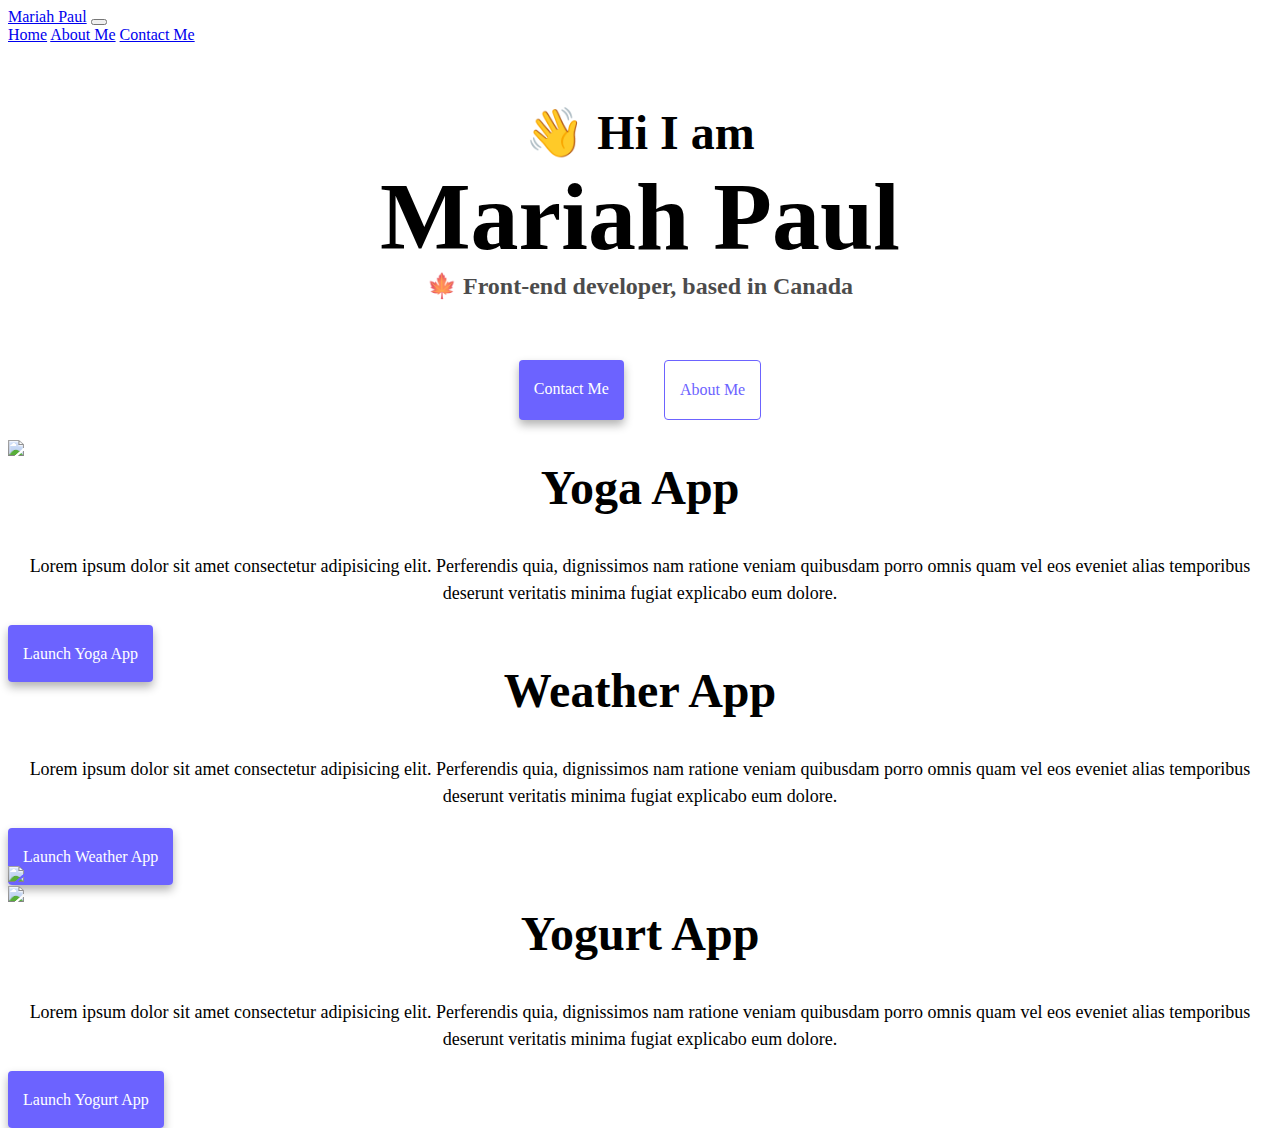
==== index.html @ c0a34bb5 "transferred portfolio project from sandbox" ====
<!DOCTYPE html>
<html lang="en">
  <head>
    <meta charset="UTF-8" />
    <meta http-equiv="X-UA-Compatible" content="IE=edge" />
    <meta name="viewport" content="width=device-width, initial-scale=1.0" />
    <title>Mariah Paul</title>

    <link
      href="https://cdn.jsdelivr.net/npm/bootstrap@5.2.0/dist/css/bootstrap.min.css"
      rel="stylesheet"
      integrity="sha384-gH2yIJqKdNHPEq0n4Mqa/HGKIhSkIHeL5AyhkYV8i59U5AR6csBvApHHNl/vI1Bx"
      crossorigin="anonymous"
    />
    <link rel="stylesheet" href="style.css" />
    <script
      src="https://cdn.jsdelivr.net/npm/bootstrap@5.2.0/dist/js/bootstrap.bundle.min.js"
      integrity="sha384-A3rJD856KowSb7dwlZdYEkO39Gagi7vIsF0jrRAoQmDKKtQBHUuLZ9AsSv4jD4Xa"
      crossorigin="anonymous"
    ></script>
  </head>
  <body>
    <nav class="navbar navbar-expand-lg bg-light">
      <div class="container-fluid">
        <a class="navbar-brand" href="index.html">Mariah Paul</a>
        <button
          class="navbar-toggler"
          type="button"
          data-bs-toggle="collapse"
          data-bs-target="#navbarNavAltMarkup"
          aria-controls="navbarNavAltMarkup"
          aria-expanded="false"
          aria-label="Toggle navigation"
        >
          <span class="navbar-toggler-icon"></span>
        </button>
        <div class="collapse navbar-collapse" id="navbarNavAltMarkup">
          <div class="navbar-nav">
            <a class="nav-link active" aria-current="page" href="index.html"
              >Home</a
            >
            <a class="nav-link" href="about.html#about-section">About Me</a>
            <a class="nav-link" href="about.html#contact">Contact Me</a>
          </div>
        </div>
      </div>
    </nav>
    <h2 class="greeting">👋 Hi I am</h2>
    <h1 id="name">Mariah Paul</h1>
    <h3>🍁 Front-end developer, based in Canada</h3>
    <div class="navigation-links">
      <a href="about.html#contact" class="contact-link">Contact me</a>
      <a href="about.html" class="about-link">About me</a>
    </div>

    <div class="container mb-4">
      <div class="row">
        <div class="col-md-6">
          <img
            src="images/yoga.png"
            class="img-fluid rounded border p-2 mb-2"
          />
        </div>
        <div class="col-md-6">
          <h2 class="mb-2">Yoga App</h2>
          <p>
            Lorem ipsum dolor sit amet consectetur adipisicing elit. Perferendis
            quia, dignissimos nam ratione veniam quibusdam porro omnis quam vel
            eos eveniet alias temporibus deserunt veritatis minima fugiat
            explicabo eum dolore.
          </p>
          <div class="mt-4">
            <a href="index.html#name" class="primary-link">Launch Yoga App</a>
          </div>
        </div>
      </div>
      <div class="row mt-5">
        <div class="col-md-6">
          <h2 class="mb-2">Weather App</h2>
          <p>
            Lorem ipsum dolor sit amet consectetur adipisicing elit. Perferendis
            quia, dignissimos nam ratione veniam quibusdam porro omnis quam vel
            eos eveniet alias temporibus deserunt veritatis minima fugiat
            explicabo eum dolore.
          </p>
          <div class="mt-4 mb-4">
            <a href="index.html#name" class="primary-link"
              >Launch Weather App</a
            >
          </div>
        </div>
        <div class="col-md-6">
          <img src="images/weather.png" class="img-fluid mt-2" />
        </div>
      </div>
      <div class="row mt-5">
        <div class="col-md-6">
          <img src="images/yogurt.png" class="img-fluid mb-2" />
        </div>
        <div class="col-md-6">
          <h2 class="mb-2">Yogurt App</h2>
          <p>
            Lorem ipsum dolor sit amet consectetur adipisicing elit. Perferendis
            quia, dignissimos nam ratione veniam quibusdam porro omnis quam vel
            eos eveniet alias temporibus deserunt veritatis minima fugiat
            explicabo eum dolore.
          </p>
          <div class="mt-4">
            <a href="index.html#name" class="primary-link">Launch Yogurt App</a>
          </div>
        </div>
      </div>
    </div>
  </body>
</html>
---- style.css ----
:root {
  --primary-color: #6c63ff;
  --secondary-color: #f5f2fe;
  --box-shadow: 0 5px 10px rgba(0, 0, 0, 0.3);
}

h1,
h2,
h3 {
  text-align: center;
  margin: 0;
}

h1 {
  font-size: 96px;
}

h2 {
  font-size: 48px;
}

h3 {
  font-size: 24px;
  opacity: 0.7;
}

p {
  padding: 20px;
  border-radius: 4px;
  font-size: 18px;
  line-height: 1.5;
  text-align: center;
}

.greeting {
  margin-top: 60px;
}

.center {
  text-align: center;
}

.navigation-links {
  display: flex;
  margin-top: 40px;
  justify-content: center;
}

.navigation-links a {
  margin: 20px;
  border-radius: 4px;
  padding: 20px 15px;
  text-decoration: none;
  text-transform: capitalize;
}

.contact-link {
  background: var(--primary-color);
  box-shadow: var(--box-shadow);
  color: white;
}

.about-link {
  color: var(--primary-color);
  border: 1px solid var(--primary-color);
}

.abt-img {
  height: auto;
}

.homepage-link {
  color: var(--primary-color);
  text-align: center;
  display: block;
}

.primary-link {
  background-color: #6c63ff;
  color: #ffff;
  text-decoration: none;
  border-radius: 4px;
  padding: 20px 15px;
  text-align: center;
  box-shadow: var(--box-shadow);
}

.about-paragraphs {
  display: flex;
  margin: 30px 0;
}

.about-paragraphs p {
  margin: 10px;
}

.email-link {
  display: flex;
  justify-content: center;
  color: var(--primary-color);
  font-size: 28px;
  text-decoration: none;
}

.email-link:hover {
  text-decoration: underline;
}
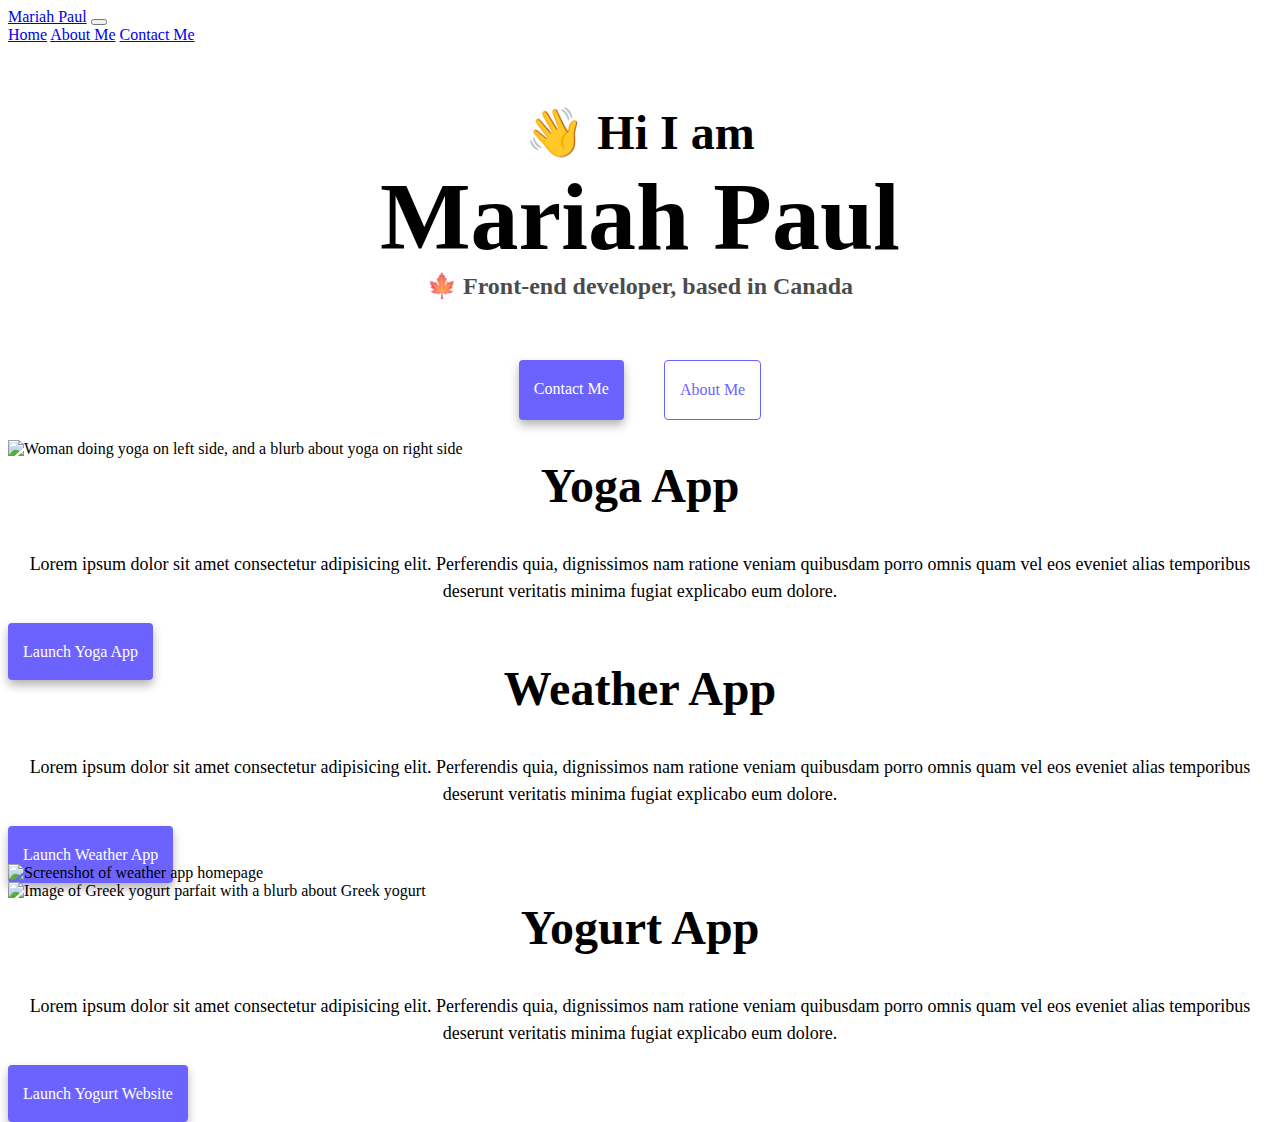
==== commit f6df2704: "Made index file more SEO friendly" ====
--- a/index.html
+++ b/index.html
@@ -4,8 +4,11 @@
     <meta charset="UTF-8" />
     <meta http-equiv="X-UA-Compatible" content="IE=edge" />
     <meta name="viewport" content="width=device-width, initial-scale=1.0" />
-    <title>Mariah Paul</title>
-
+    <title>Front-end developer - Mariah Paul</title>
+    <meta
+      name="description"
+      content="Mariah Paul is a novice front-end developer based in Canada, check out her projects."
+    />
     <link
       href="https://cdn.jsdelivr.net/npm/bootstrap@5.2.0/dist/css/bootstrap.min.css"
       rel="stylesheet"
@@ -39,8 +42,12 @@
             <a class="nav-link active" aria-current="page" href="index.html"
               >Home</a
             >
-            <a class="nav-link" href="about.html#about-section">About Me</a>
-            <a class="nav-link" href="about.html#contact">Contact Me</a>
+            <a class="nav-link" href="about.html#about-section" title="About Me"
+              >About Me</a
+            >
+            <a class="nav-link" href="about.html#contact" title="Contact Me"
+              >Contact Me</a
+            >
           </div>
         </div>
       </div>
@@ -49,8 +56,15 @@
     <h1 id="name">Mariah Paul</h1>
     <h3>🍁 Front-end developer, based in Canada</h3>
     <div class="navigation-links">
-      <a href="about.html#contact" class="contact-link">Contact me</a>
-      <a href="about.html" class="about-link">About me</a>
+      <a
+        href="about.html#contact"
+        class="contact-link"
+        title="Contact Mariah Paul"
+        >Contact me</a
+      >
+      <a href="about.html" class="about-link" title="About Mariah Paul"
+        >About me</a
+      >
     </div>
 
     <div class="container mb-4">
@@ -59,6 +73,7 @@
           <img
             src="images/yoga.png"
             class="img-fluid rounded border p-2 mb-2"
+            alt="Woman doing yoga on left side, and a blurb about yoga on right side"
           />
         </div>
         <div class="col-md-6">
@@ -70,7 +85,9 @@
             explicabo eum dolore.
           </p>
           <div class="mt-4">
-            <a href="index.html#name" class="primary-link">Launch Yoga App</a>
+            <a href="index.html#name" class="primary-link" title="Open yoga app"
+              >Launch Yoga App</a
+            >
           </div>
         </div>
       </div>
@@ -84,18 +101,29 @@
             explicabo eum dolore.
           </p>
           <div class="mt-4 mb-4">
-            <a href="index.html#name" class="primary-link"
+            <a
+              href="index.html#name"
+              class="primary-link"
+              title="Open weather app"
               >Launch Weather App</a
             >
           </div>
         </div>
         <div class="col-md-6">
-          <img src="images/weather.png" class="img-fluid mt-2" />
+          <img
+            src="images/weather.png"
+            class="img-fluid mt-2"
+            alt="Screenshot of weather app homepage"
+          />
         </div>
       </div>
       <div class="row mt-5">
         <div class="col-md-6">
-          <img src="images/yogurt.png" class="img-fluid mb-2" />
+          <img
+            src="images/yogurt.png"
+            class="img-fluid mb-2"
+            alt="Image of Greek yogurt parfait with a blurb about Greek yogurt"
+          />
         </div>
         <div class="col-md-6">
           <h2 class="mb-2">Yogurt App</h2>
@@ -106,7 +134,12 @@
             explicabo eum dolore.
           </p>
           <div class="mt-4">
-            <a href="index.html#name" class="primary-link">Launch Yogurt App</a>
+            <a
+              href="index.html#name"
+              class="primary-link"
+              title="Open yogurt webpage"
+              >Launch Yogurt Website</a
+            >
           </div>
         </div>
       </div>
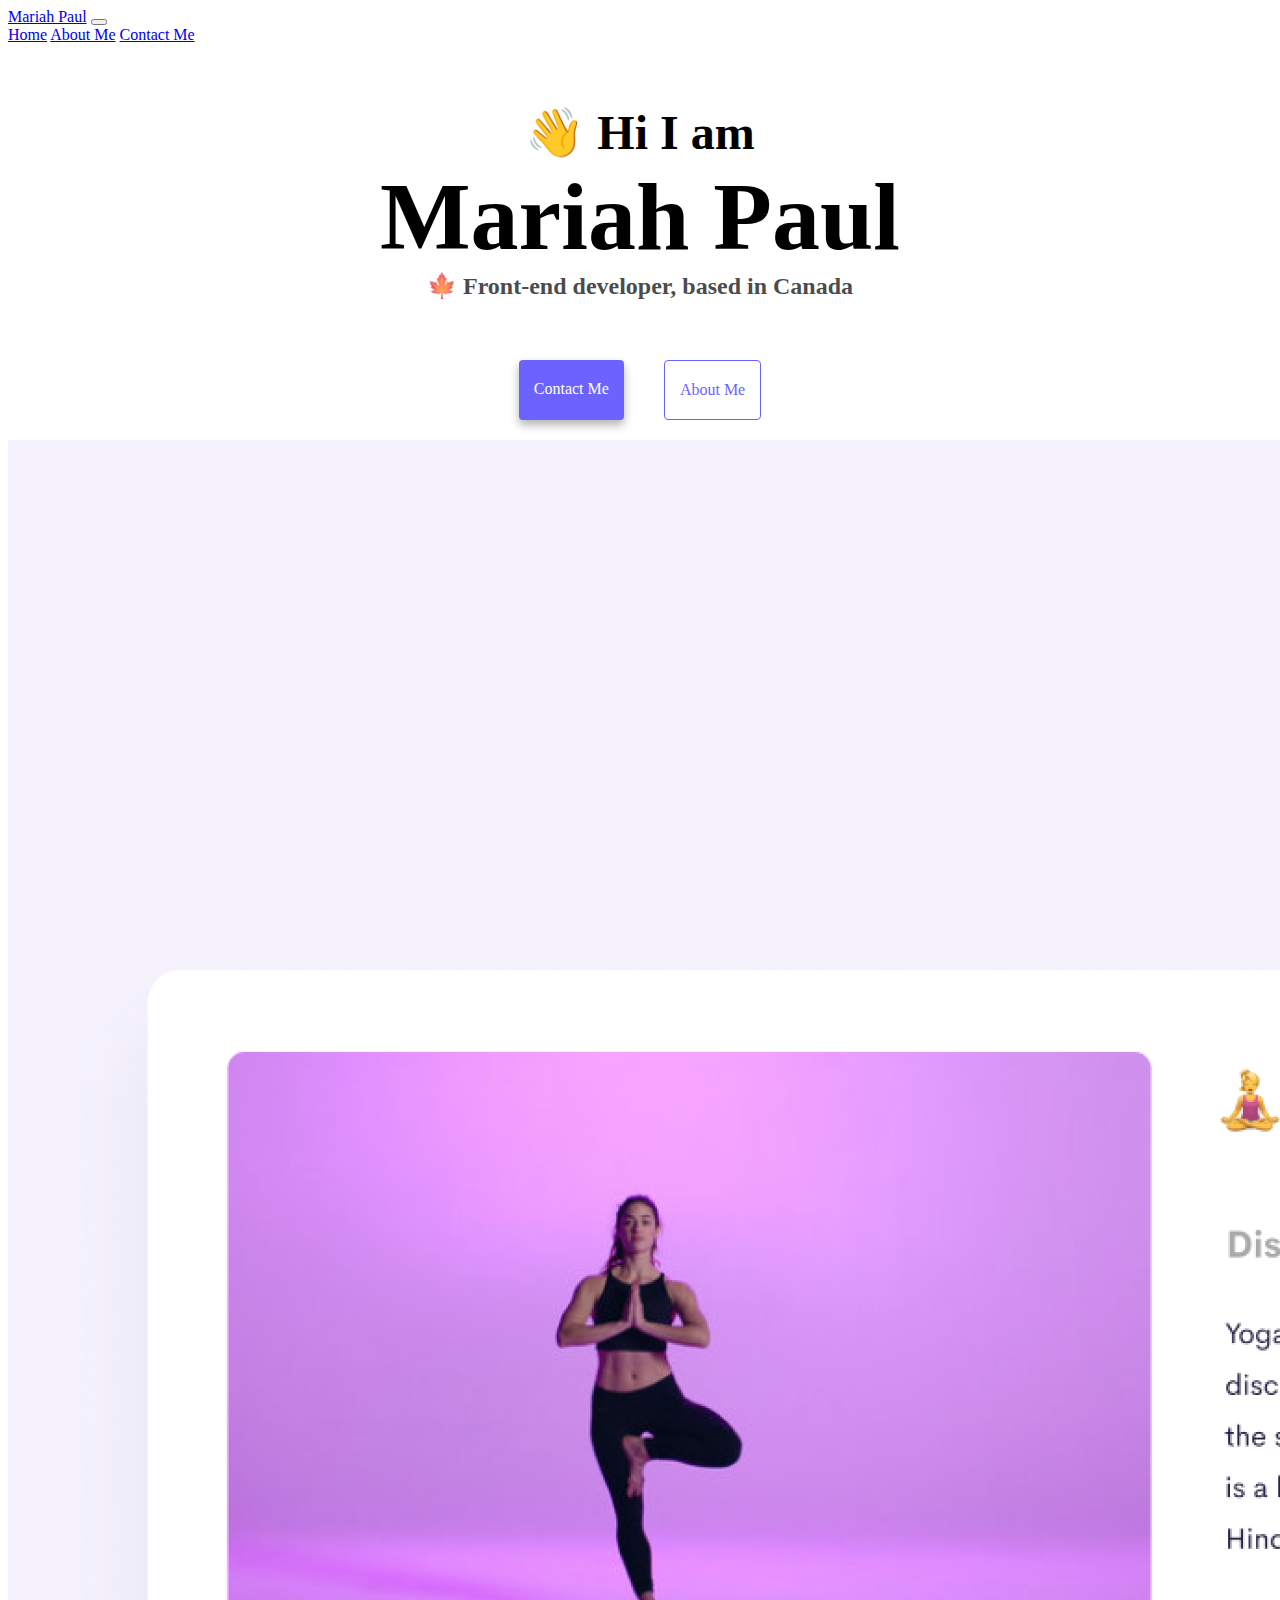
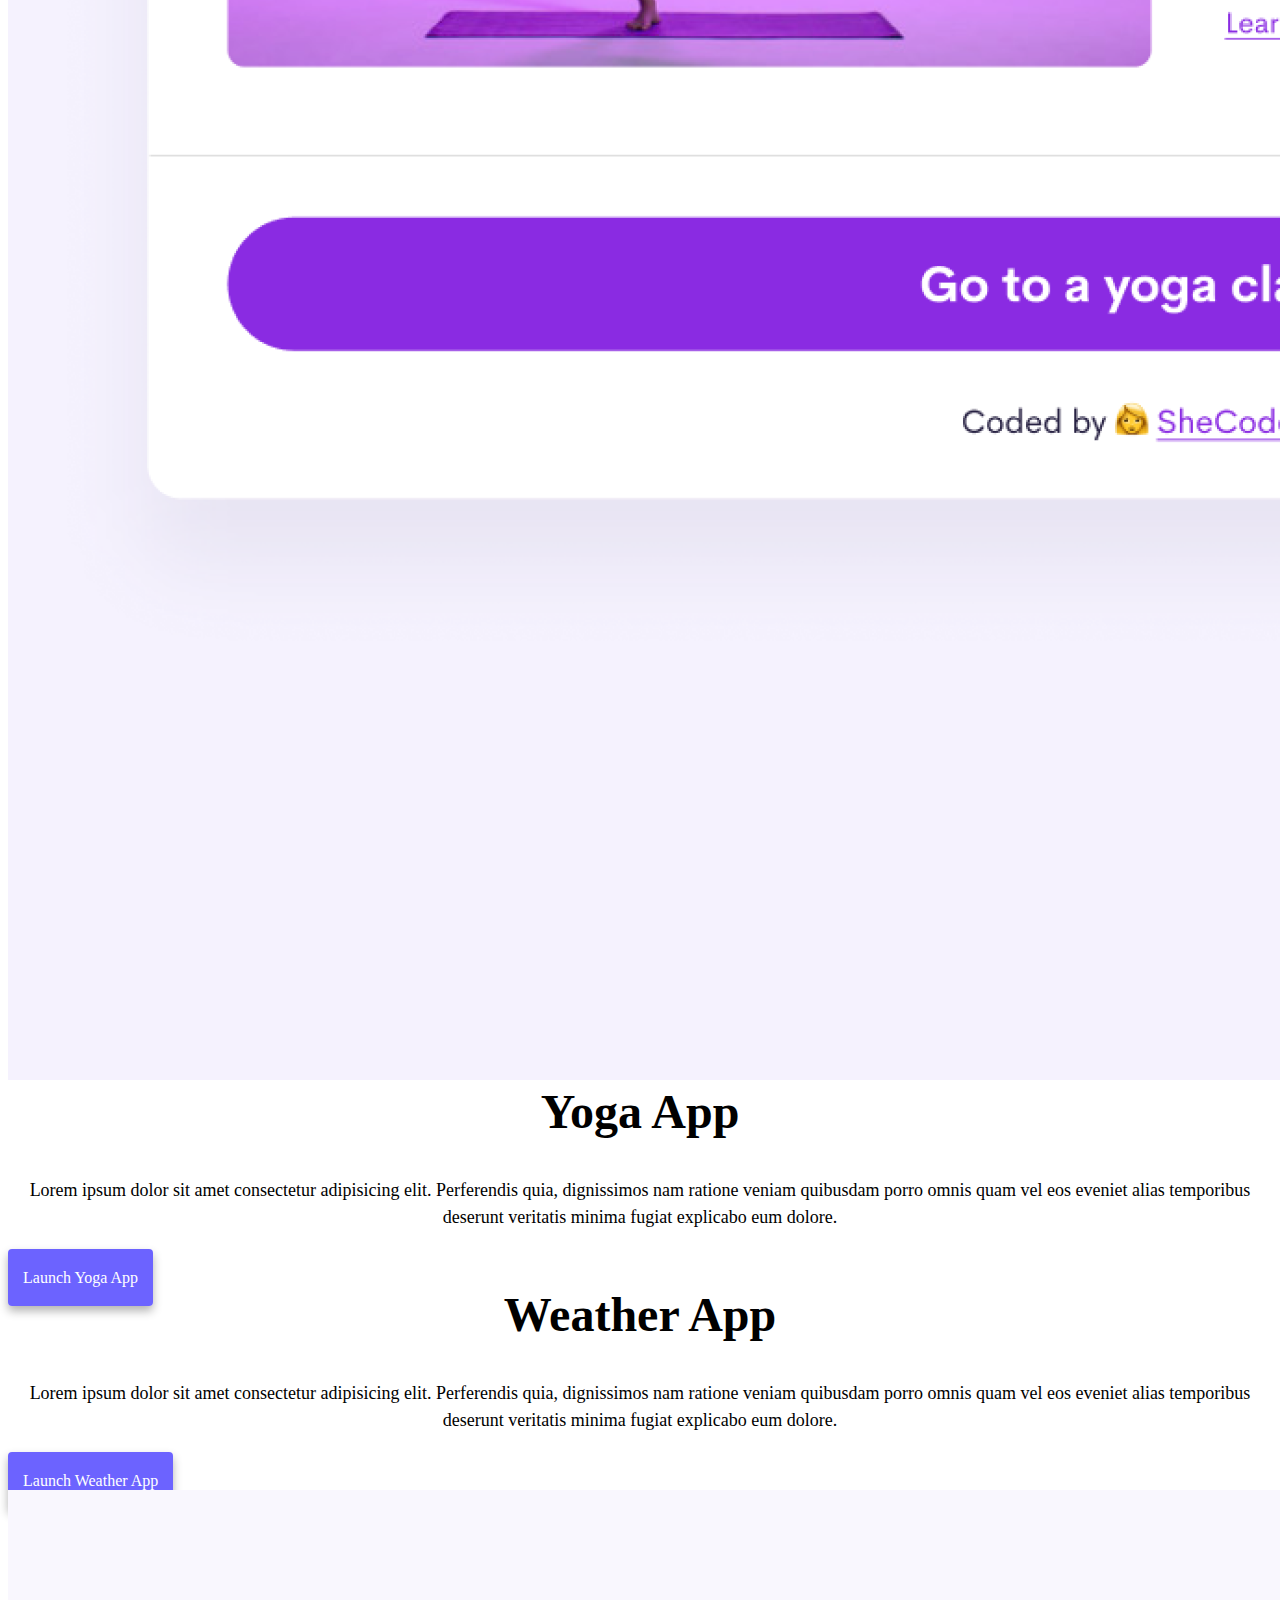
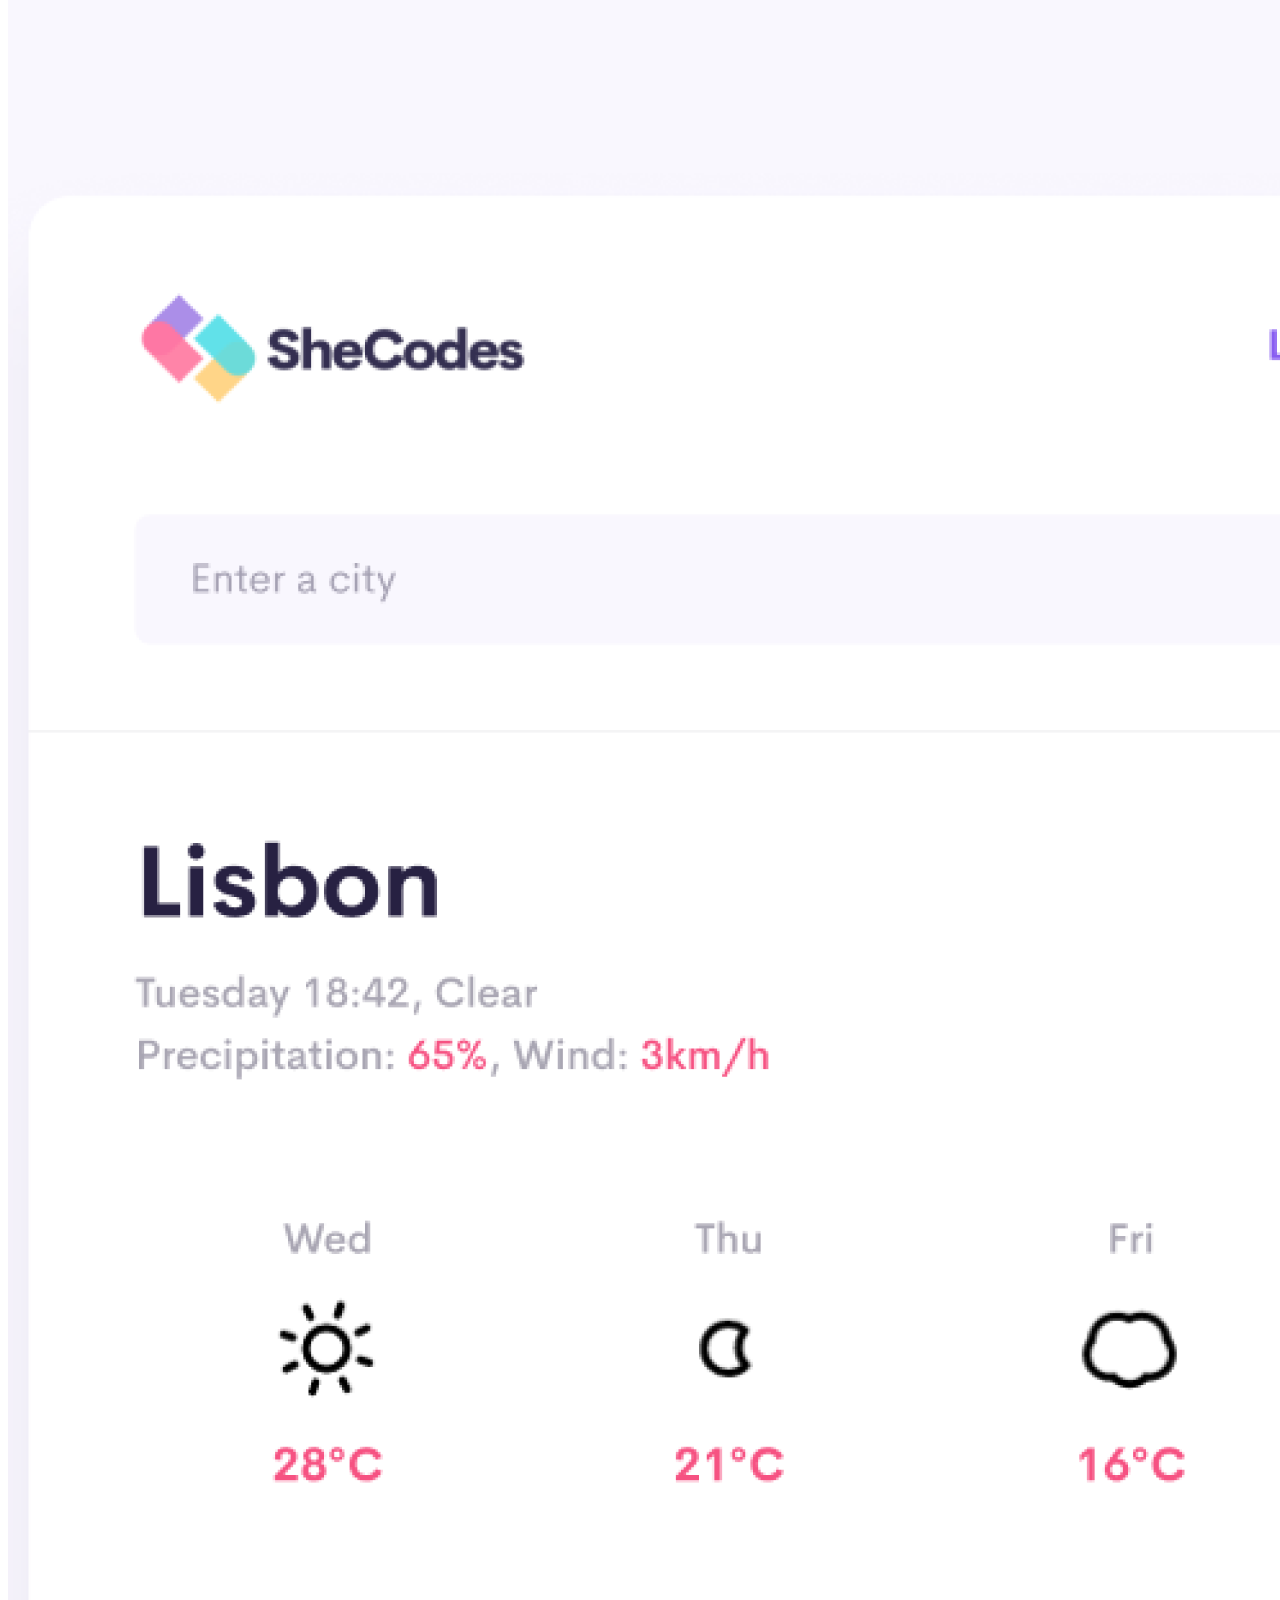
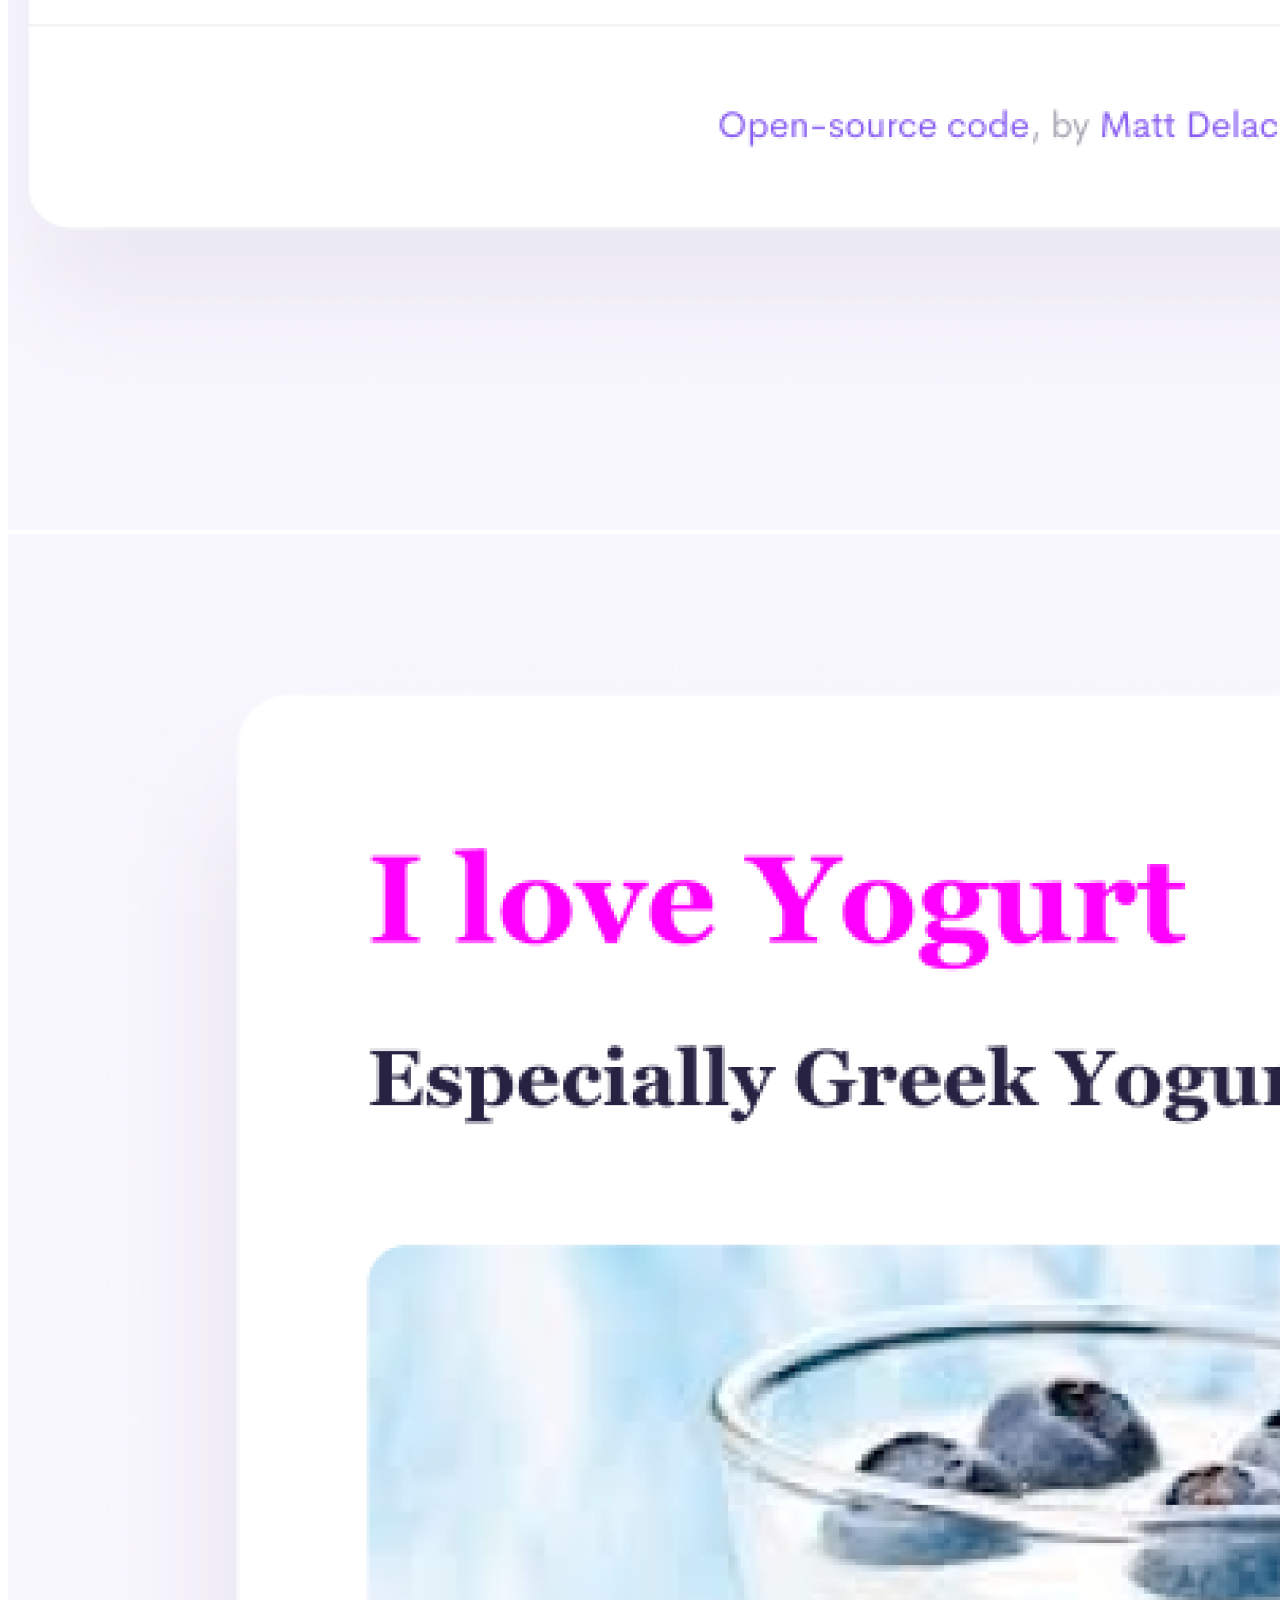
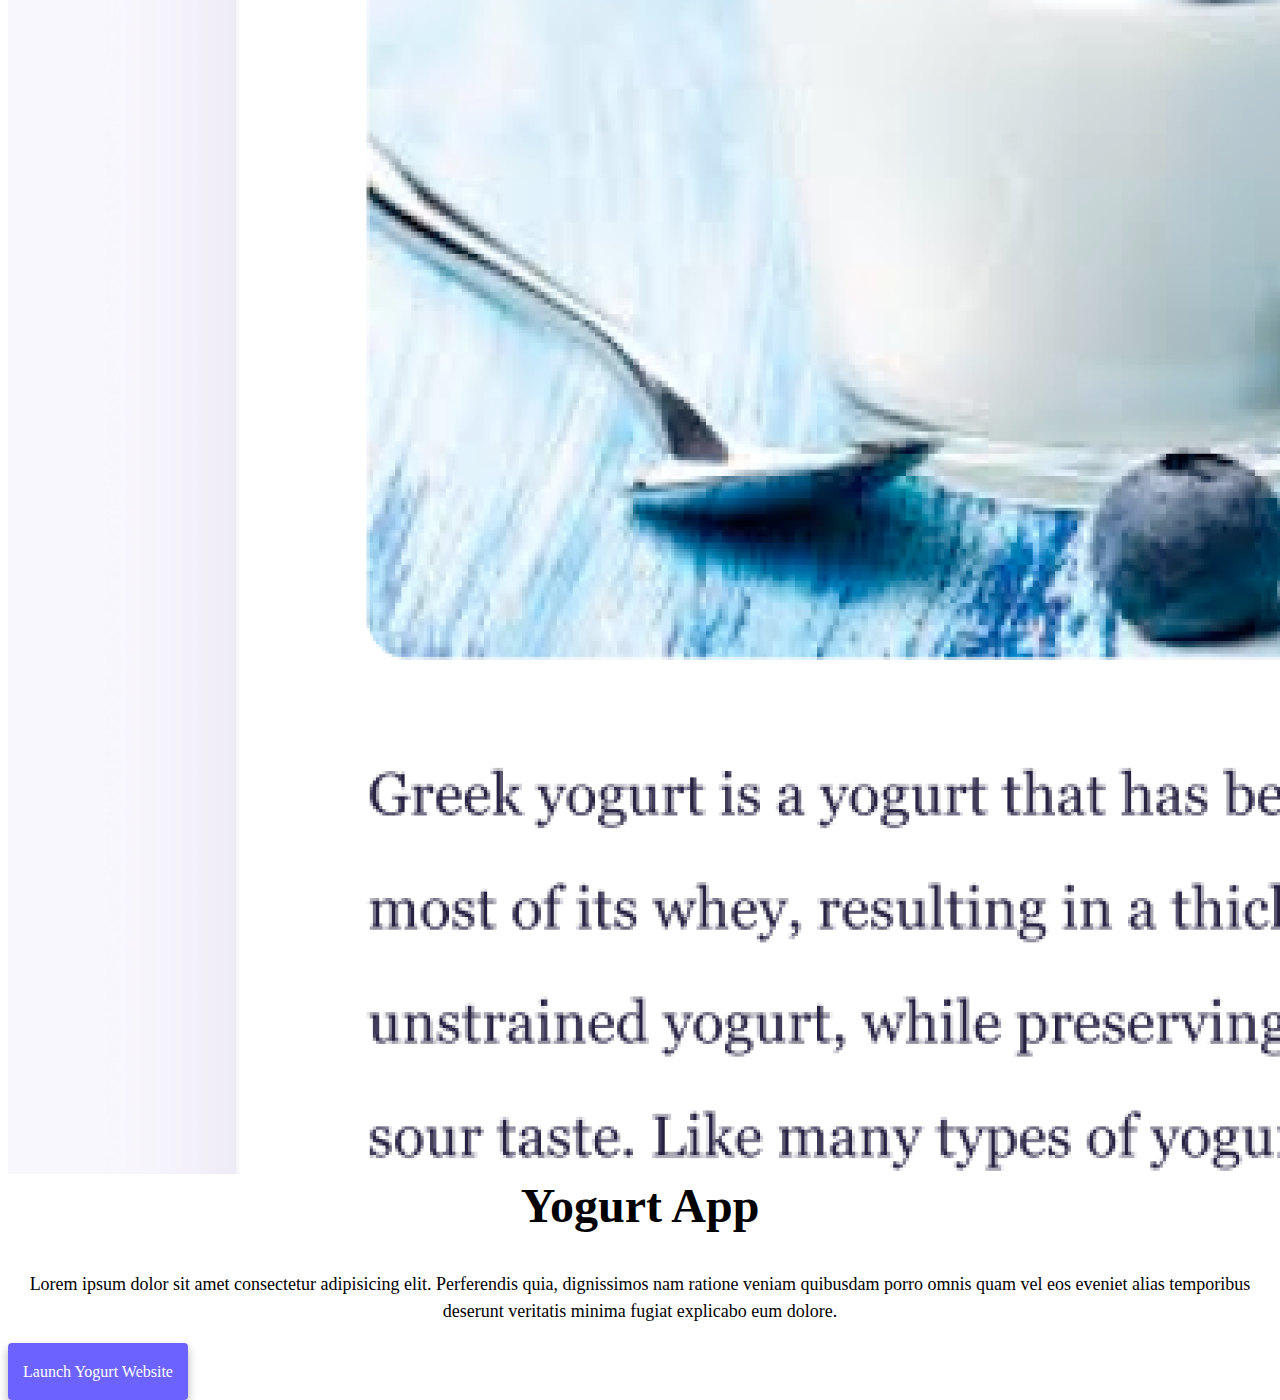
==== commit 0703ddaa: "Fixed image pathing" ====
--- a/index.html
+++ b/index.html
@@ -25,7 +25,9 @@
   <body>
     <nav class="navbar navbar-expand-lg bg-light">
       <div class="container-fluid">
-        <a class="navbar-brand" href="index.html">Mariah Paul</a>
+        <a class="navbar-brand" href="index.html" title="Homepage"
+          >Mariah Paul</a
+        >
         <button
           class="navbar-toggler"
           type="button"
@@ -39,7 +41,11 @@
         </button>
         <div class="collapse navbar-collapse" id="navbarNavAltMarkup">
           <div class="navbar-nav">
-            <a class="nav-link active" aria-current="page" href="index.html"
+            <a
+              class="nav-link active"
+              aria-current="page"
+              href="index.html"
+              title="Homepage"
               >Home</a
             >
             <a class="nav-link" href="about.html#about-section" title="About Me"
@@ -71,7 +77,7 @@
       <div class="row">
         <div class="col-md-6">
           <img
-            src="images/yoga.png"
+            src="images/portfolio-yoga.png"
             class="img-fluid rounded border p-2 mb-2"
             alt="Woman doing yoga on left side, and a blurb about yoga on right side"
           />
@@ -111,7 +117,7 @@
         </div>
         <div class="col-md-6">
           <img
-            src="images/weather.png"
+            src="images/portfolio-weather.png"
             class="img-fluid mt-2"
             alt="Screenshot of weather app homepage"
           />
@@ -120,7 +126,7 @@
       <div class="row mt-5">
         <div class="col-md-6">
           <img
-            src="images/yogurt.png"
+            src="images/portfolio-yogurt.png"
             class="img-fluid mb-2"
             alt="Image of Greek yogurt parfait with a blurb about Greek yogurt"
           />
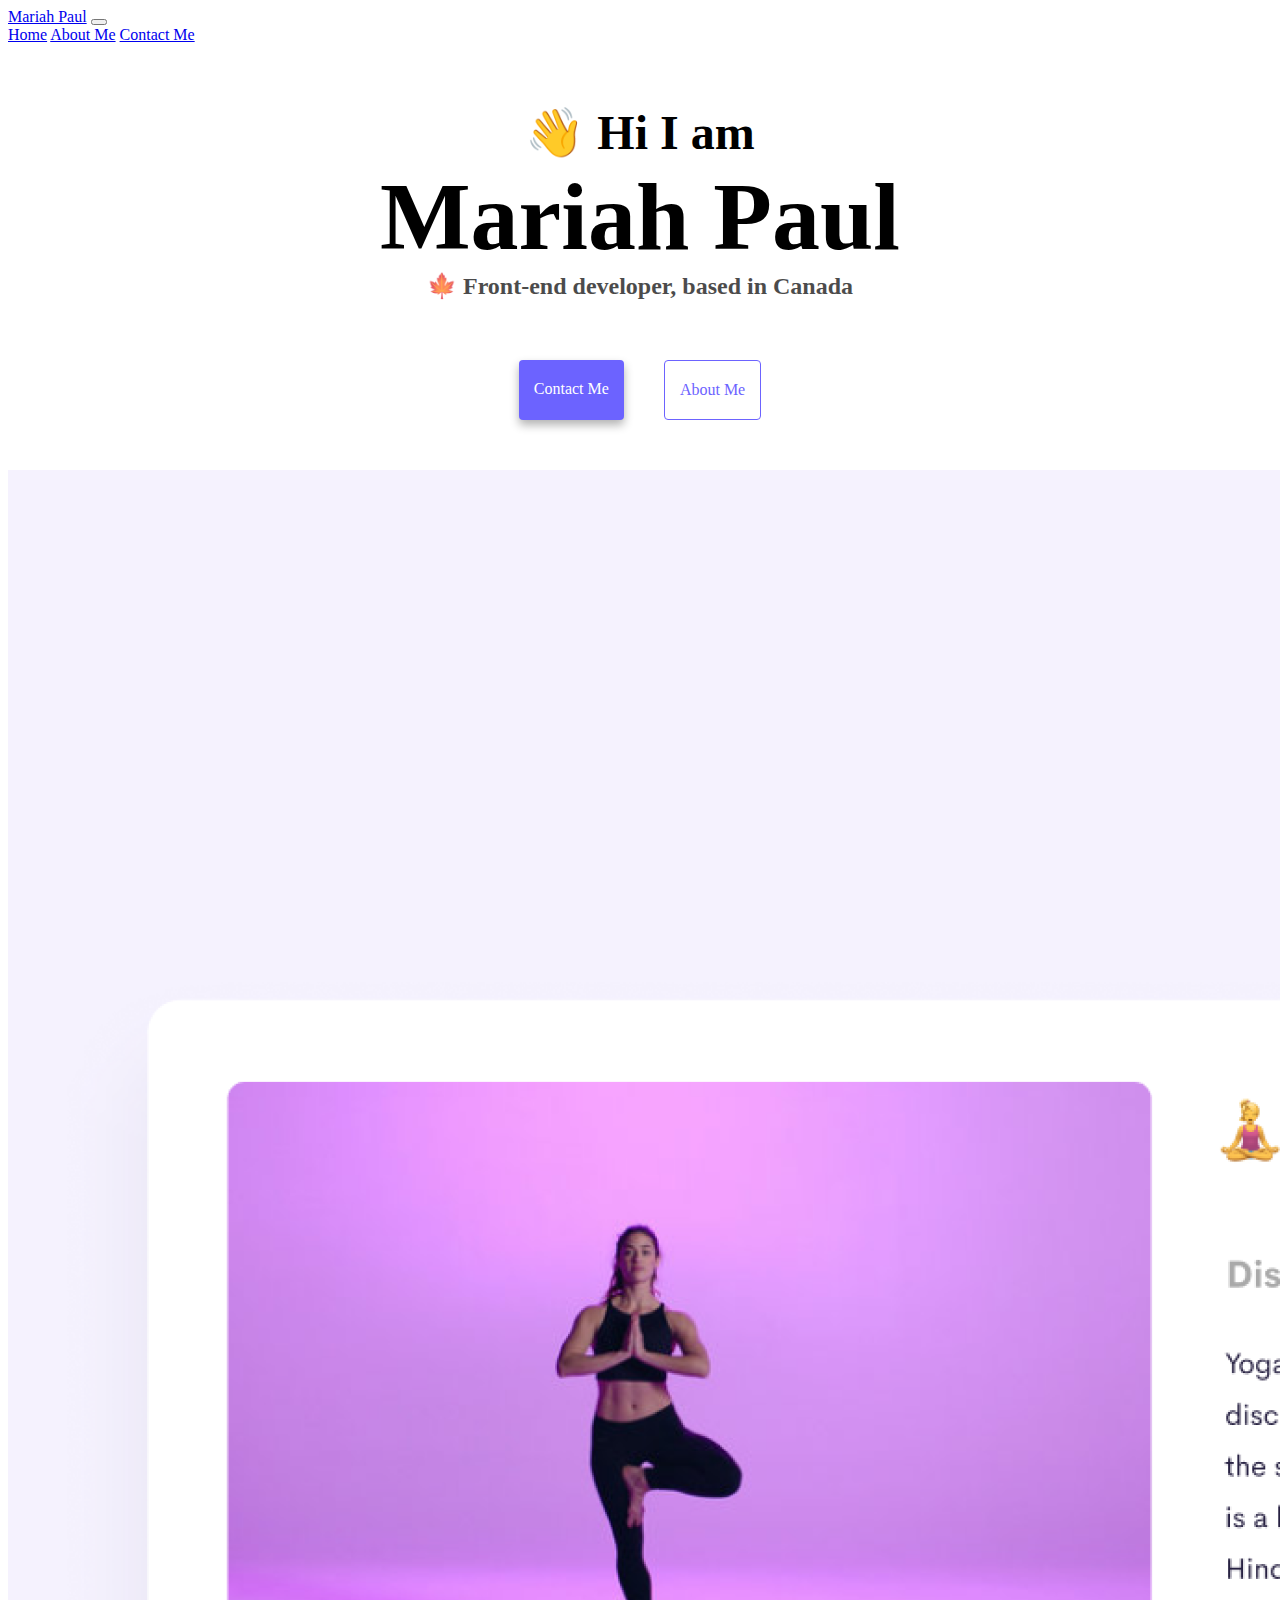
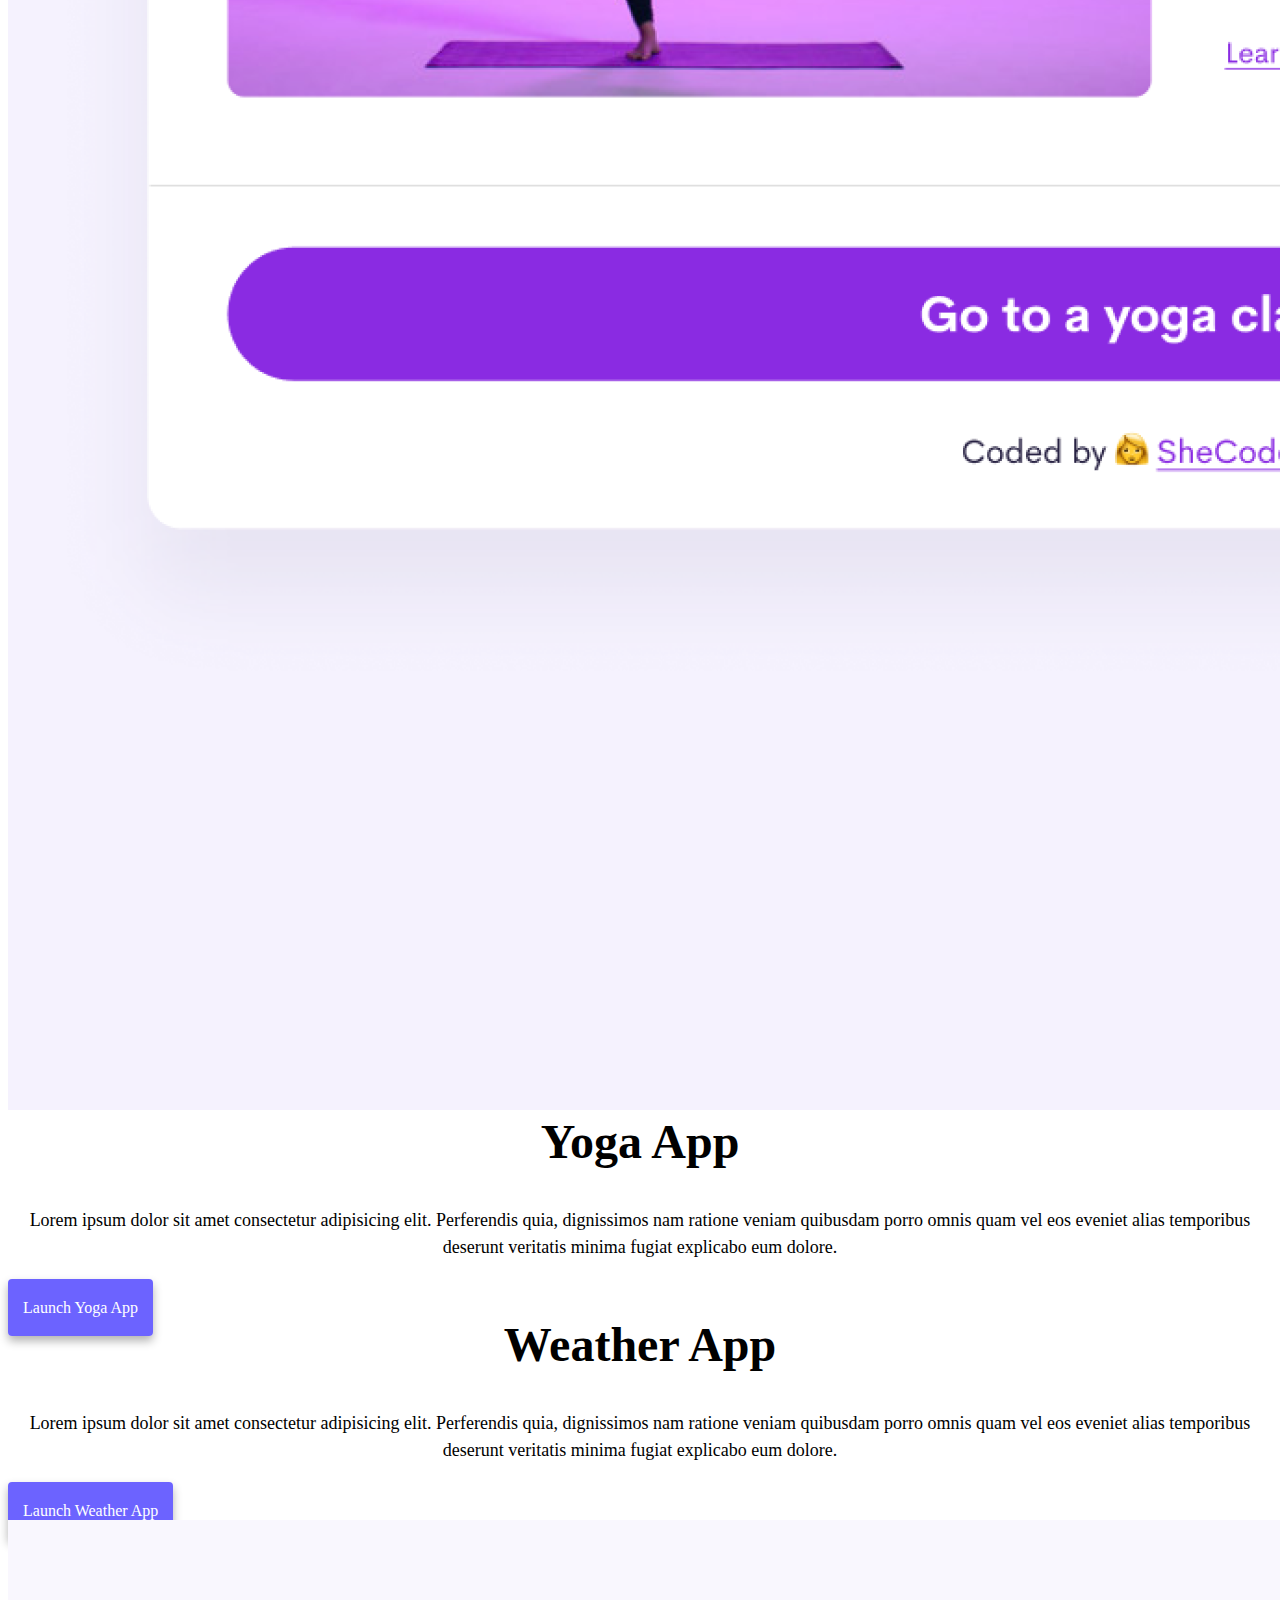
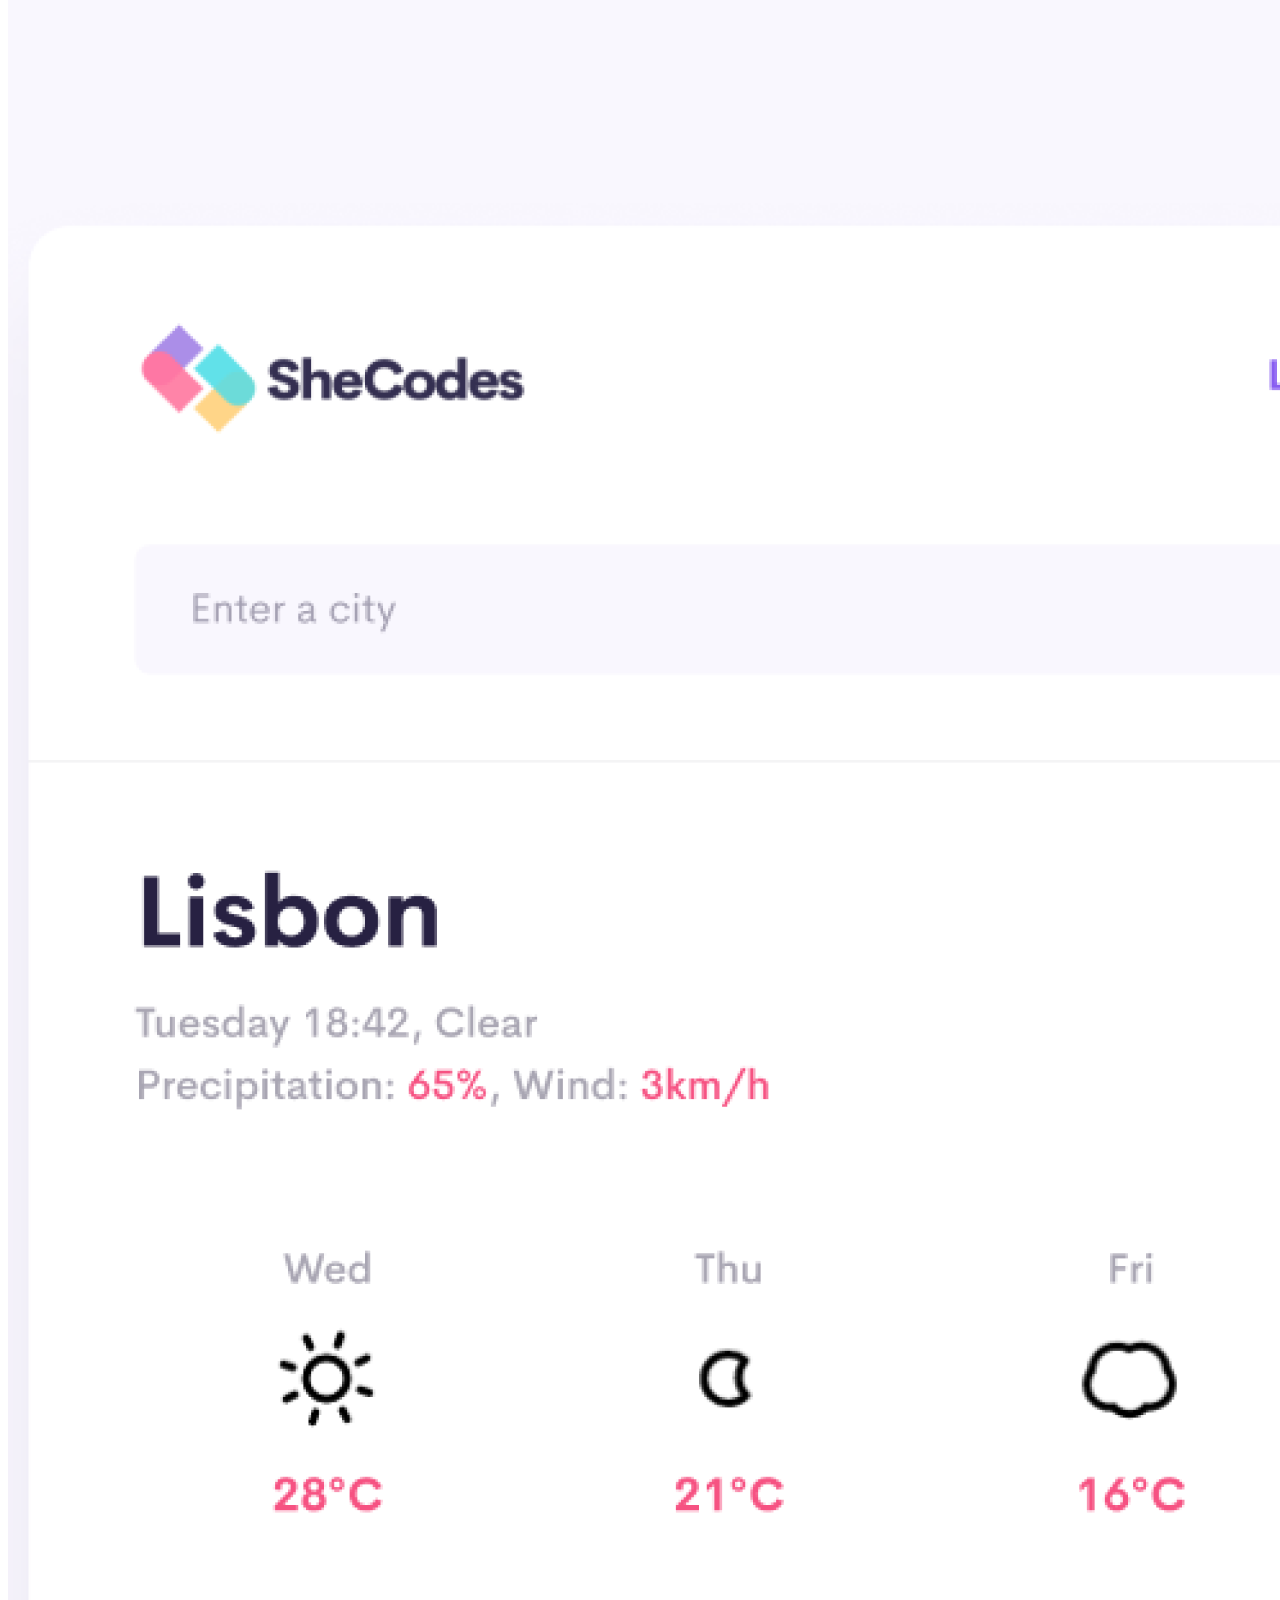
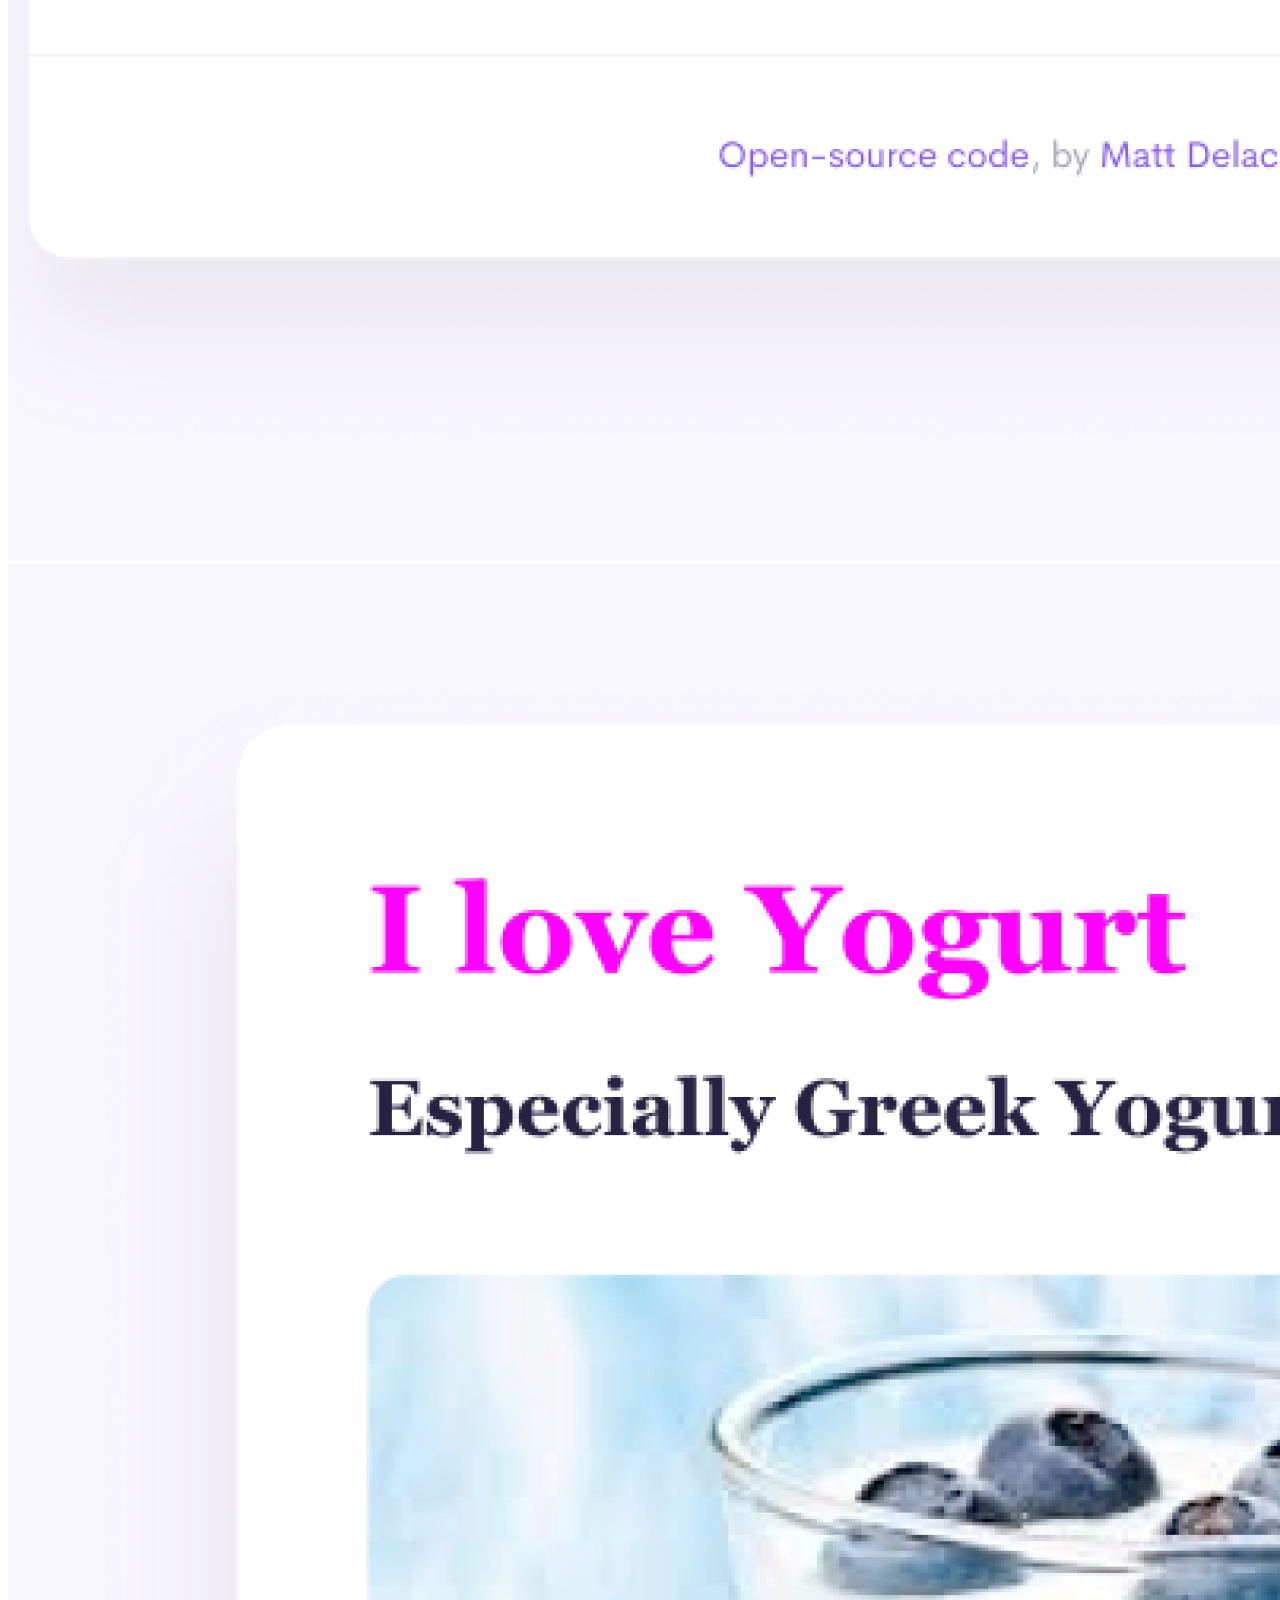
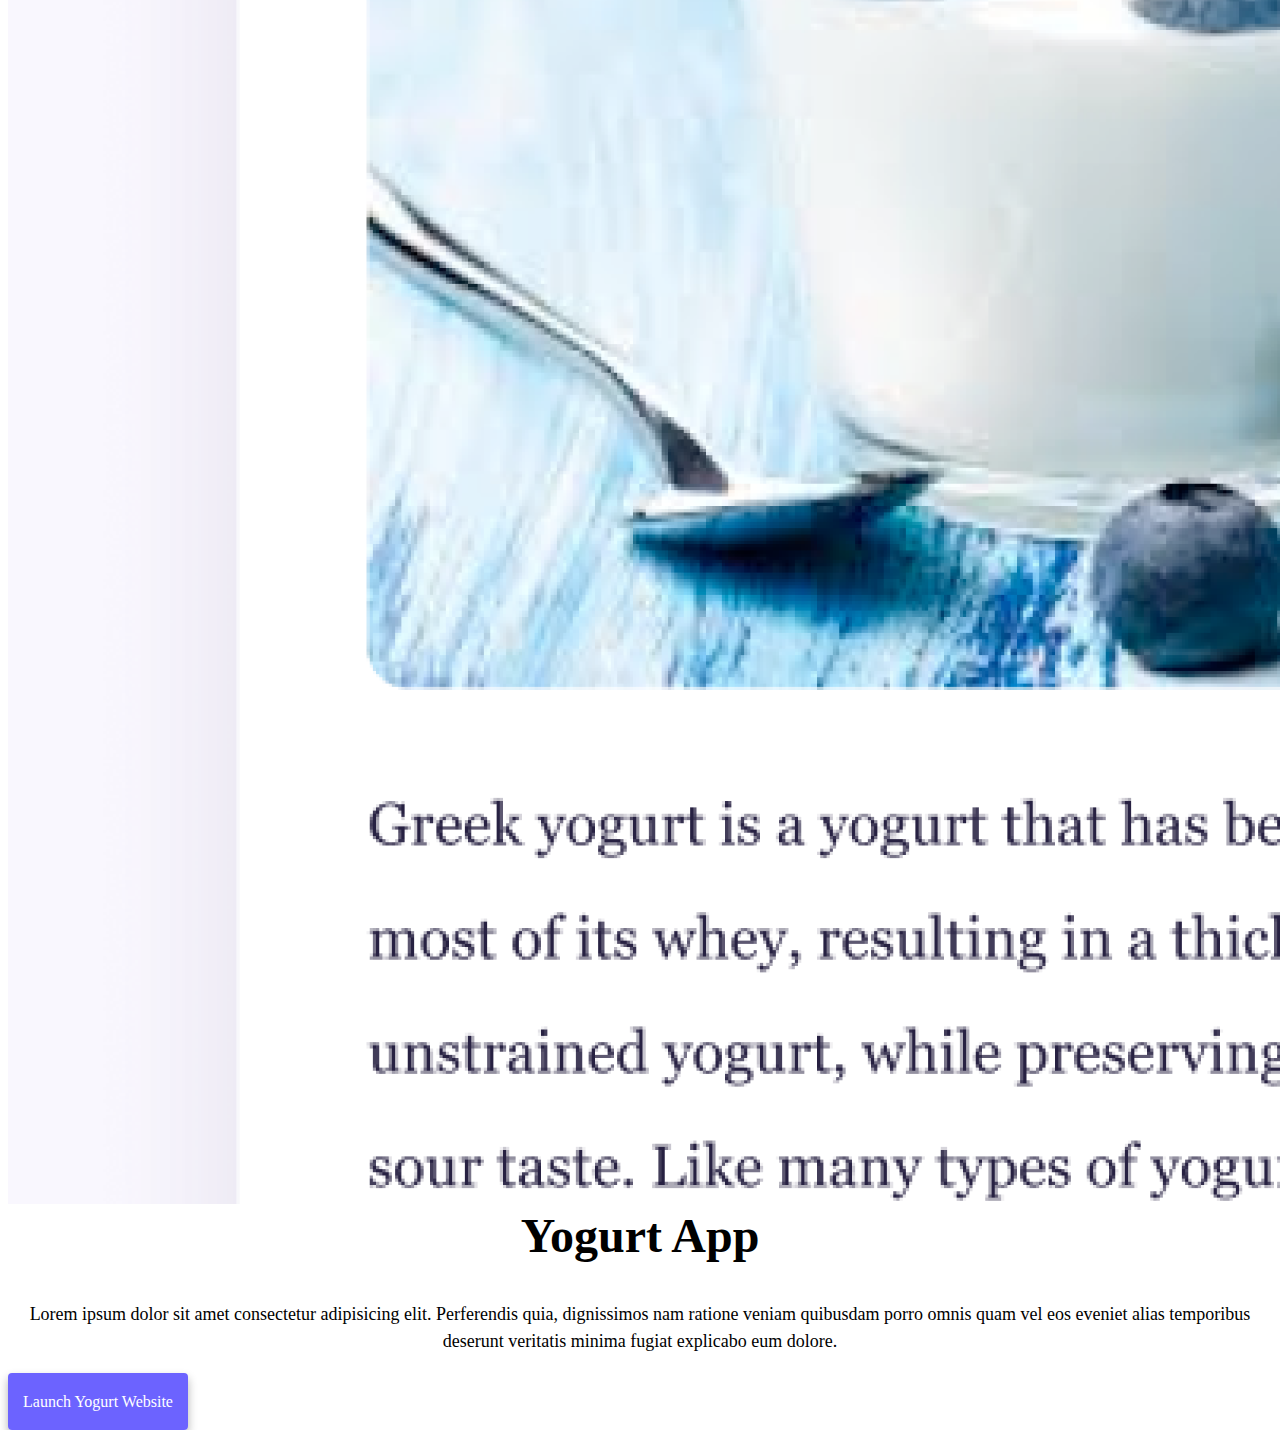
==== commit dc76bb2a: "Fixed spacing and made navbar sticky-top" ====
--- a/index.html
+++ b/index.html
@@ -23,7 +23,7 @@
     ></script>
   </head>
   <body>
-    <nav class="navbar navbar-expand-lg bg-light">
+    <nav class="navbar navbar-expand-lg bg-light sticky-top">
       <div class="container-fluid">
         <a class="navbar-brand" href="index.html" title="Homepage"
           >Mariah Paul</a
@@ -58,6 +58,7 @@
         </div>
       </div>
     </nav>
+
     <h2 class="greeting">👋 Hi I am</h2>
     <h1 id="name">Mariah Paul</h1>
     <h3>🍁 Front-end developer, based in Canada</h3>
@@ -78,7 +79,7 @@
         <div class="col-md-6">
           <img
             src="images/portfolio-yoga.png"
-            class="img-fluid rounded border p-2 mb-2"
+            class="img-fluid rounded border p-2 mb-2 d-none d-sm-block"
             alt="Woman doing yoga on left side, and a blurb about yoga on right side"
           />
         </div>
@@ -118,7 +119,7 @@
         <div class="col-md-6">
           <img
             src="images/portfolio-weather.png"
-            class="img-fluid mt-2"
+            class="img-fluid mt-2 d-none d-sm-block"
             alt="Screenshot of weather app homepage"
           />
         </div>
@@ -127,11 +128,11 @@
         <div class="col-md-6">
           <img
             src="images/portfolio-yogurt.png"
-            class="img-fluid mb-2"
+            class="img-fluid mb-2 d-none d-sm-block"
             alt="Image of Greek yogurt parfait with a blurb about Greek yogurt"
           />
         </div>
-        <div class="col-md-6">
+        <div class="col-md-6 mb-5">
           <h2 class="mb-2">Yogurt App</h2>
           <p>
             Lorem ipsum dolor sit amet consectetur adipisicing elit. Perferendis
--- a/style.css
+++ b/style.css
@@ -43,6 +43,7 @@
 .navigation-links {
   display: flex;
   margin-top: 40px;
+  margin-bottom: 30px;
   justify-content: center;
 }
 
@@ -100,8 +101,29 @@
   color: var(--primary-color);
   font-size: 28px;
   text-decoration: none;
+  margin-bottom: 50px;
 }
 
 .email-link:hover {
   text-decoration: underline;
 }
+
+@media (max-width: 576px) {
+  h1 {
+    font-size: 48px;
+  }
+  h2 {
+    font-size: 32px;
+  }
+  h3 {
+    font-size: 24px;
+  }
+  .primary-link {
+    display: block;
+    text-align: center;
+    margin: 0 20px;
+  }
+  .navigation-links {
+    margin-bottom: 30px;
+  }
+}
